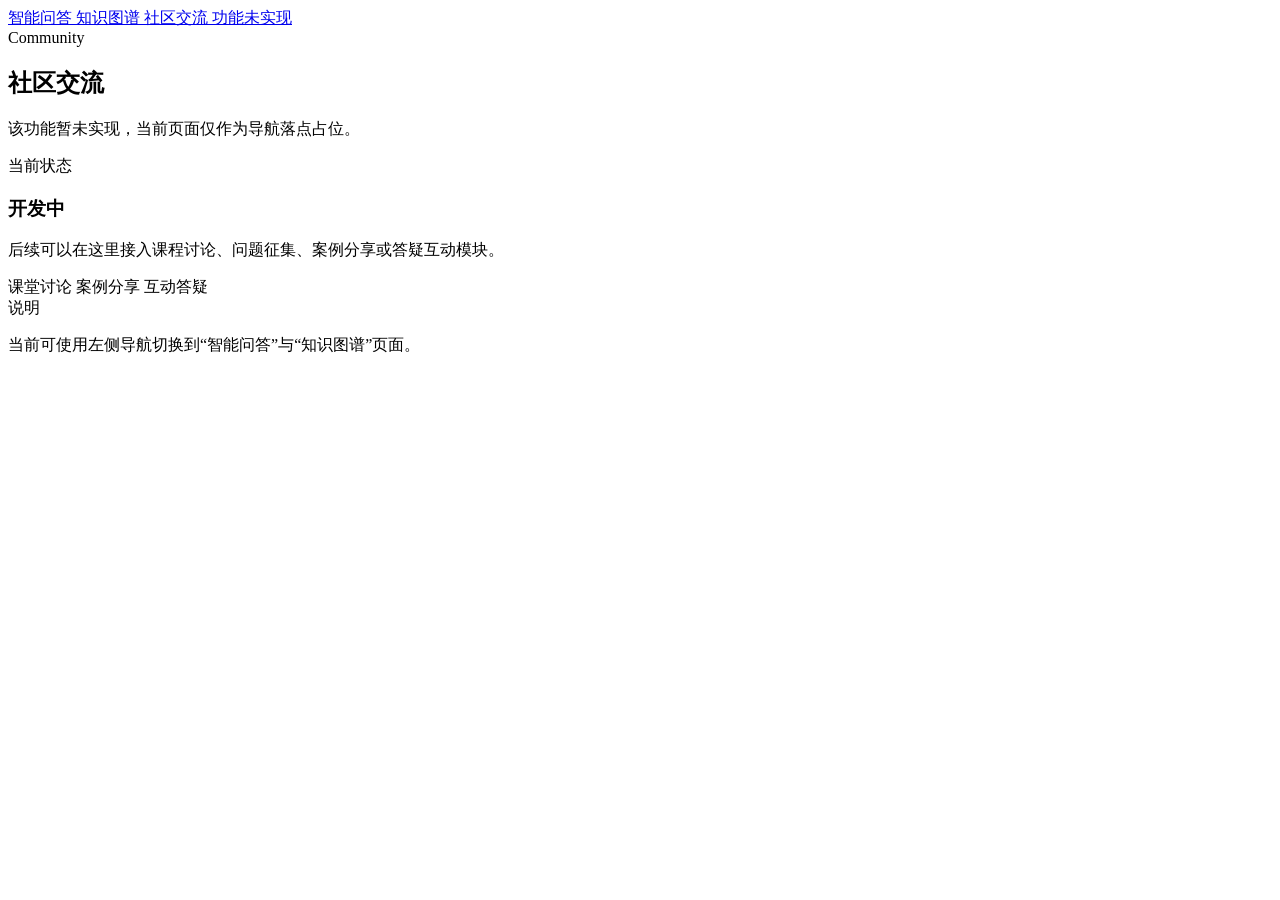
==== static/community.html @ 12144a2d "update project pages and assets" ====
<!doctype html>
<html lang="zh-CN">
  <head>
    <meta charset="utf-8" />
    <meta name="viewport" content="width=device-width, initial-scale=1" />
    <title>社区交流</title>
    <link rel="stylesheet" href="/sidebar-nav.css" />
    <link rel="stylesheet" href="/graph.css" />
  </head>
  <body class="graph-body with-side-nav">
    <nav class="side-nav" aria-label="页面导航">
      <a class="side-nav-link" href="/system.html">
        <span class="side-nav-title">智能问答</span>
      </a>
      <a class="side-nav-link" href="/knowledge-graph.html">
        <span class="side-nav-title">知识图谱</span>
      </a>
      <a class="side-nav-link active" href="/community.html">
        <span class="side-nav-title">社区交流</span>
        <span class="side-nav-note">功能未实现</span>
      </a>
    </nav>

    <main class="graph-shell">
      <section class="catalog-panel community-panel">
        <div class="section-heading">
          <div>
            <span class="eyebrow">Community</span>
            <h2>社区交流</h2>
          </div>
          <p>该功能暂未实现，当前页面仅作为导航落点占位。</p>
        </div>

        <div class="catalog-grid">
          <article class="catalog-summary">
            <span class="mini-label">当前状态</span>
            <h3>开发中</h3>
            <p>后续可以在这里接入课程讨论、问题征集、案例分享或答疑互动模块。</p>
            <div class="inline-stats">
              <span>课堂讨论</span>
              <span>案例分享</span>
              <span>互动答疑</span>
            </div>
          </article>

          <article class="catalog-crops">
            <div class="crop-panel-head">
              <span class="mini-label">说明</span>
            </div>
            <p class="side-note">
              当前可使用左侧导航切换到“智能问答”与“知识图谱”页面。
            </p>
          </article>
        </div>
      </section>
    </main>
  </body>
</html>
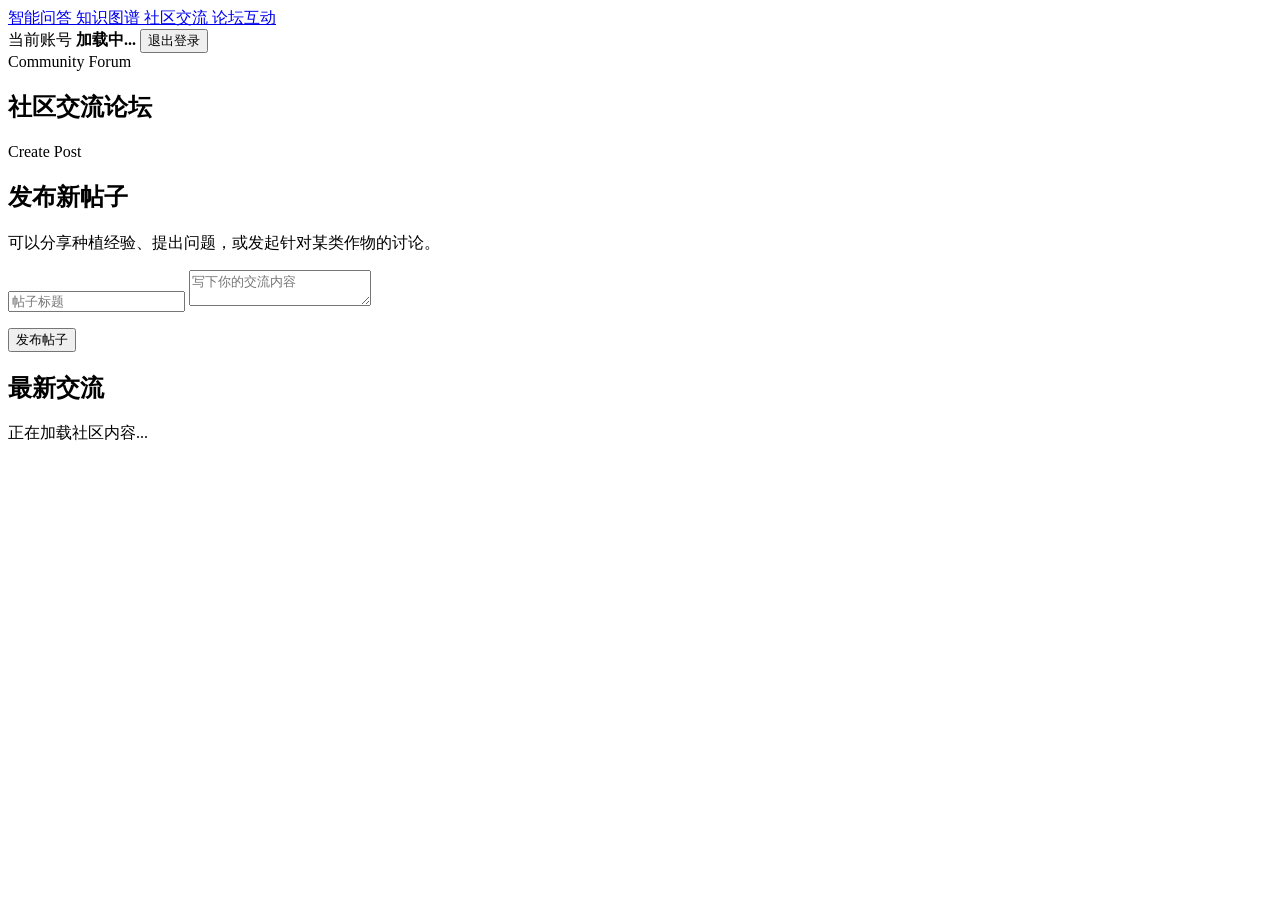
==== commit c0584e95: "社区交流功能已完善" ====
--- a/static/community.html
+++ b/static/community.html
@@ -3,11 +3,12 @@
   <head>
     <meta charset="utf-8" />
     <meta name="viewport" content="width=device-width, initial-scale=1" />
-    <title>社区交流</title>
+    <title>社区交流论坛</title>
     <link rel="stylesheet" href="/sidebar-nav.css" />
     <link rel="stylesheet" href="/graph.css" />
+    <link rel="stylesheet" href="/community.css" />
   </head>
-  <body class="graph-body with-side-nav">
+  <body class="graph-body with-side-nav community-body">
     <nav class="side-nav" aria-label="页面导航">
       <a class="side-nav-link" href="/system.html">
         <span class="side-nav-title">智能问答</span>
@@ -17,42 +18,70 @@
       </a>
       <a class="side-nav-link active" href="/community.html">
         <span class="side-nav-title">社区交流</span>
-        <span class="side-nav-note">功能未实现</span>
+        <span class="side-nav-note">论坛互动</span>
       </a>
+
+      <div class="side-nav-session" aria-label="登录信息">
+        <span class="side-nav-session-label">当前账号</span>
+        <strong class="side-nav-session-user" data-auth-user>加载中...</strong>
+        <button type="button" class="side-nav-logout" data-auth-logout>退出登录</button>
+      </div>
     </nav>
 
-    <main class="graph-shell">
-      <section class="catalog-panel community-panel">
-        <div class="section-heading">
+    <main class="graph-shell community-shell">
+      <section class="graph-hero community-hero">
+        <div class="section-heading community-heading">
           <div>
-            <span class="eyebrow">Community</span>
-            <h2>社区交流</h2>
+            <span class="eyebrow">Community Forum</span>
+            <h1>社区交流论坛</h1>
           </div>
-          <p>该功能暂未实现，当前页面仅作为导航落点占位。</p>
-        </div>
-
-        <div class="catalog-grid">
-          <article class="catalog-summary">
-            <span class="mini-label">当前状态</span>
-            <h3>开发中</h3>
-            <p>后续可以在这里接入课程讨论、问题征集、案例分享或答疑互动模块。</p>
-            <div class="inline-stats">
-              <span>课堂讨论</span>
-              <span>案例分享</span>
-              <span>互动答疑</span>
-            </div>
-          </article>
-
-          <article class="catalog-crops">
-            <div class="crop-panel-head">
-              <span class="mini-label">说明</span>
-            </div>
-            <p class="side-note">
-              当前可使用左侧导航切换到“智能问答”与“知识图谱”页面。
-            </p>
-          </article>
         </div>
       </section>
+
+      <section class="community-layout">
+        <aside class="glass-panel community-composer">
+          <div class="community-panel-head">
+            <span class="eyebrow">Create Post</span>
+            <h2>发布新帖子</h2>
+            <p>可以分享种植经验、提出问题，或发起针对某类作物的讨论。</p>
+          </div>
+
+          <form id="postForm" class="community-post-form">
+            <input
+              id="postTitle"
+              class="community-input"
+              type="text"
+              maxlength="60"
+              placeholder="帖子标题"
+              required
+            />
+            <textarea
+              id="postContent"
+              class="community-textarea"
+              maxlength="2000"
+              placeholder="写下你的交流内容"
+              required
+            ></textarea>
+
+            <div class="community-form-actions">
+              <p id="postFeedback" class="community-feedback" aria-live="polite"></p>
+              <button id="postSubmitButton" type="submit" class="primary-btn">发布帖子</button>
+            </div>
+          </form>
+        </aside>
+
+        <section class="glass-panel community-feed" aria-label="社区帖子列表">
+          <div class="community-feed-head">
+            <h2>最新交流</h2>
+            <p id="communitySummary">正在加载社区内容...</p>
+          </div>
+
+          <div id="postList" class="post-list"></div>
+        </section>
+      </section>
     </main>
+
+    <script src="/auth-ui.js"></script>
+    <script src="/community.js"></script>
   </body>
 </html>
